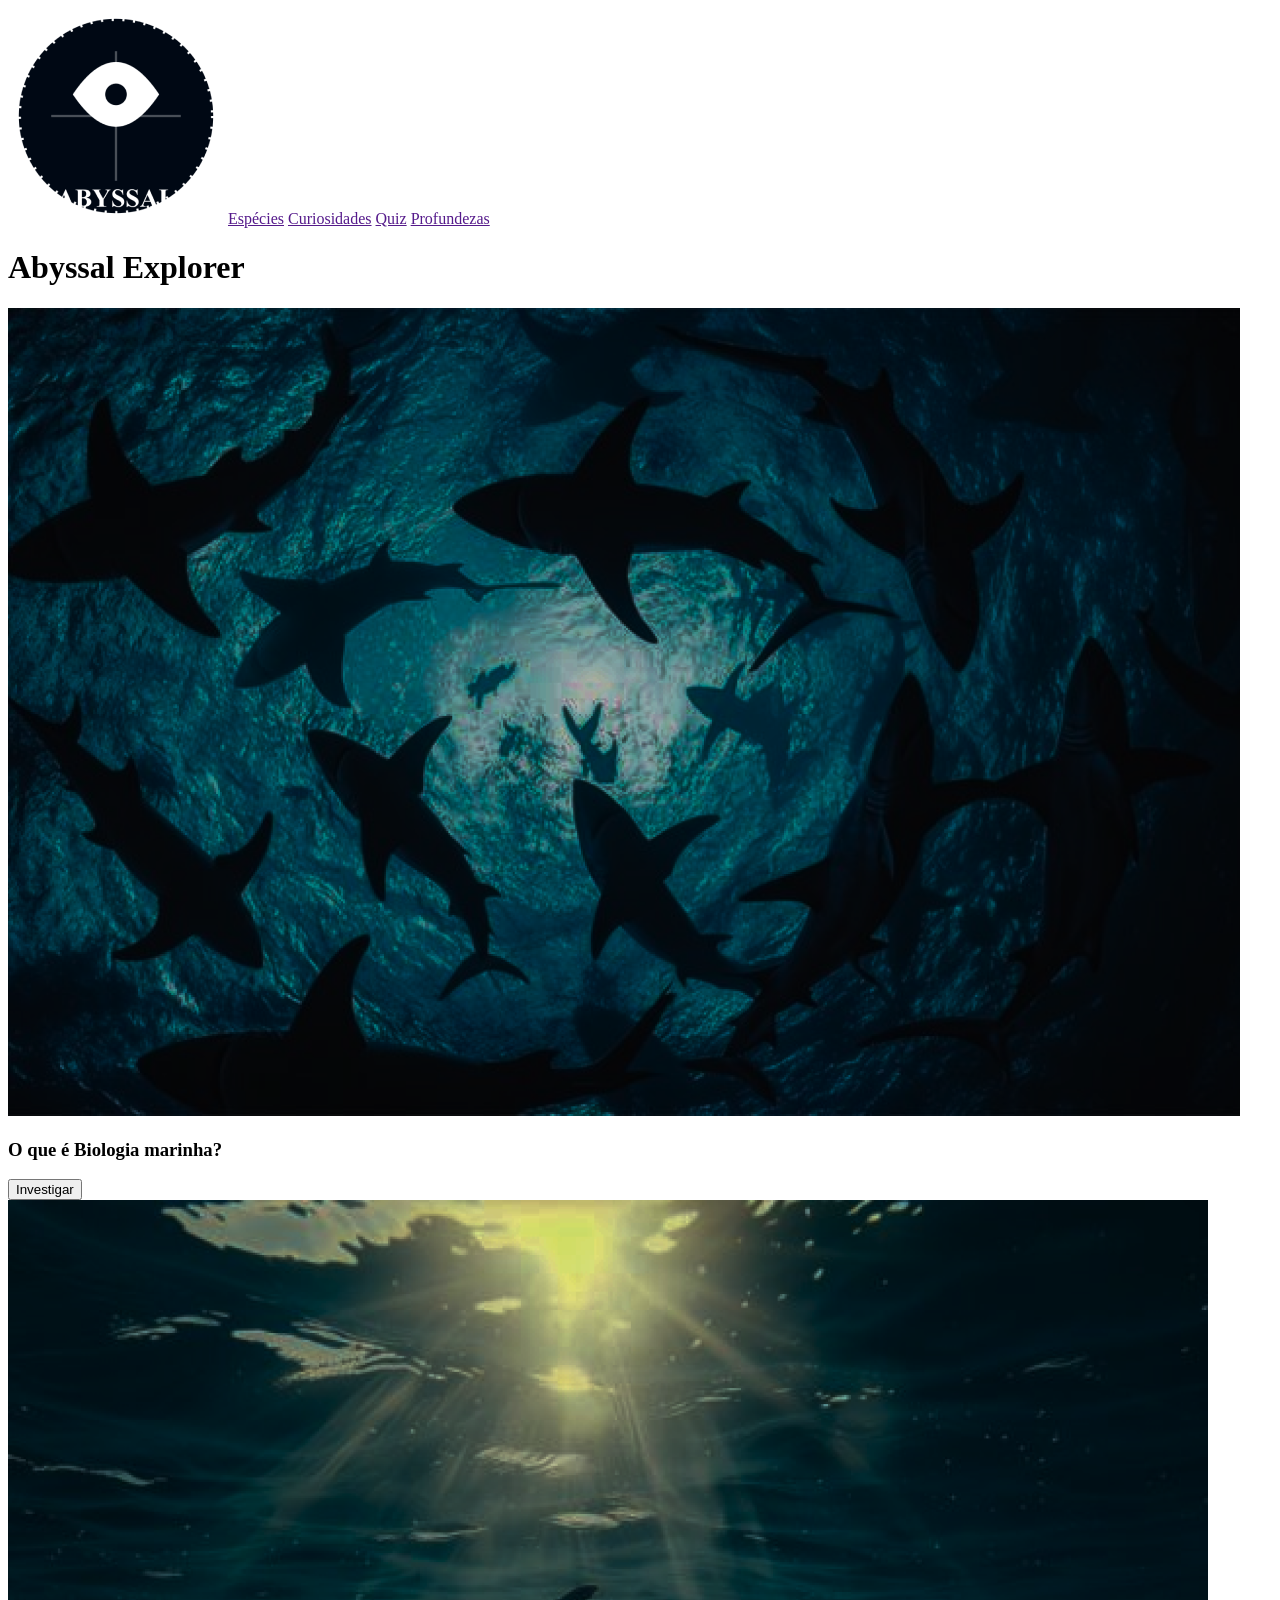
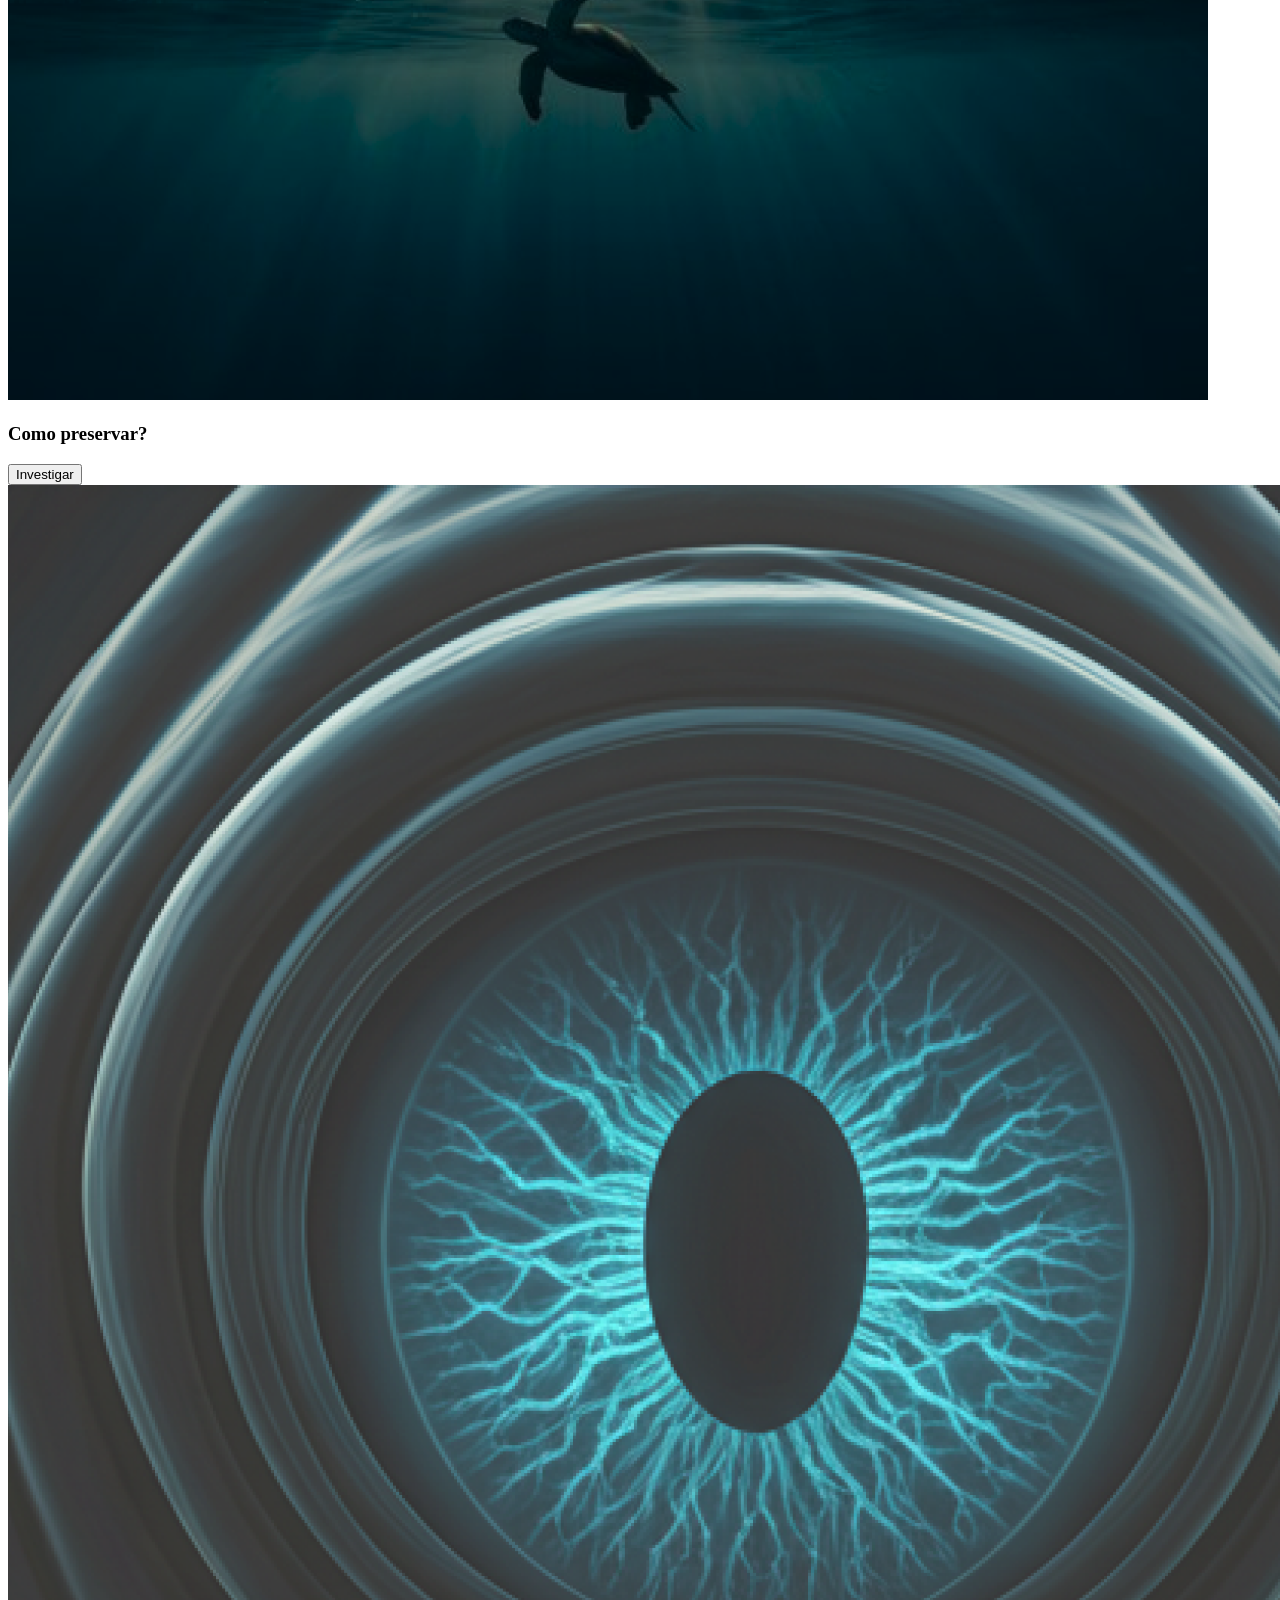
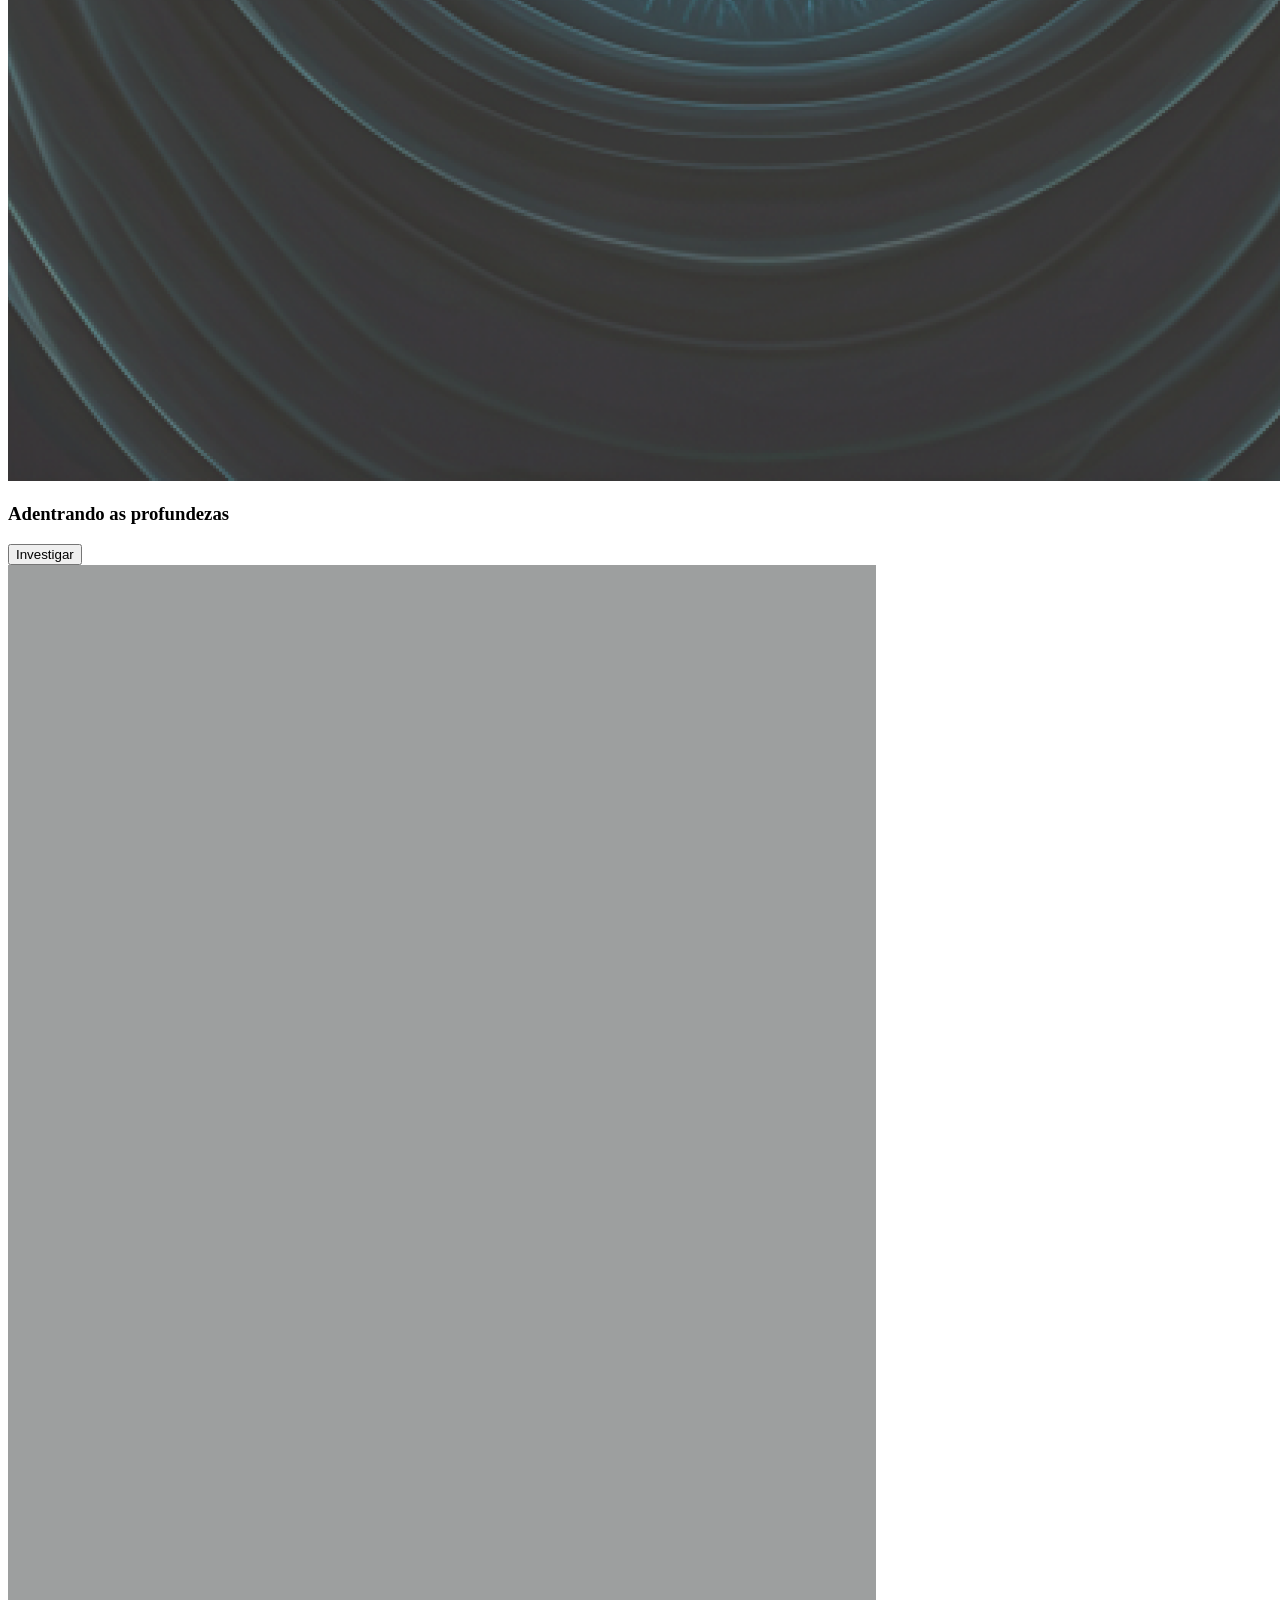
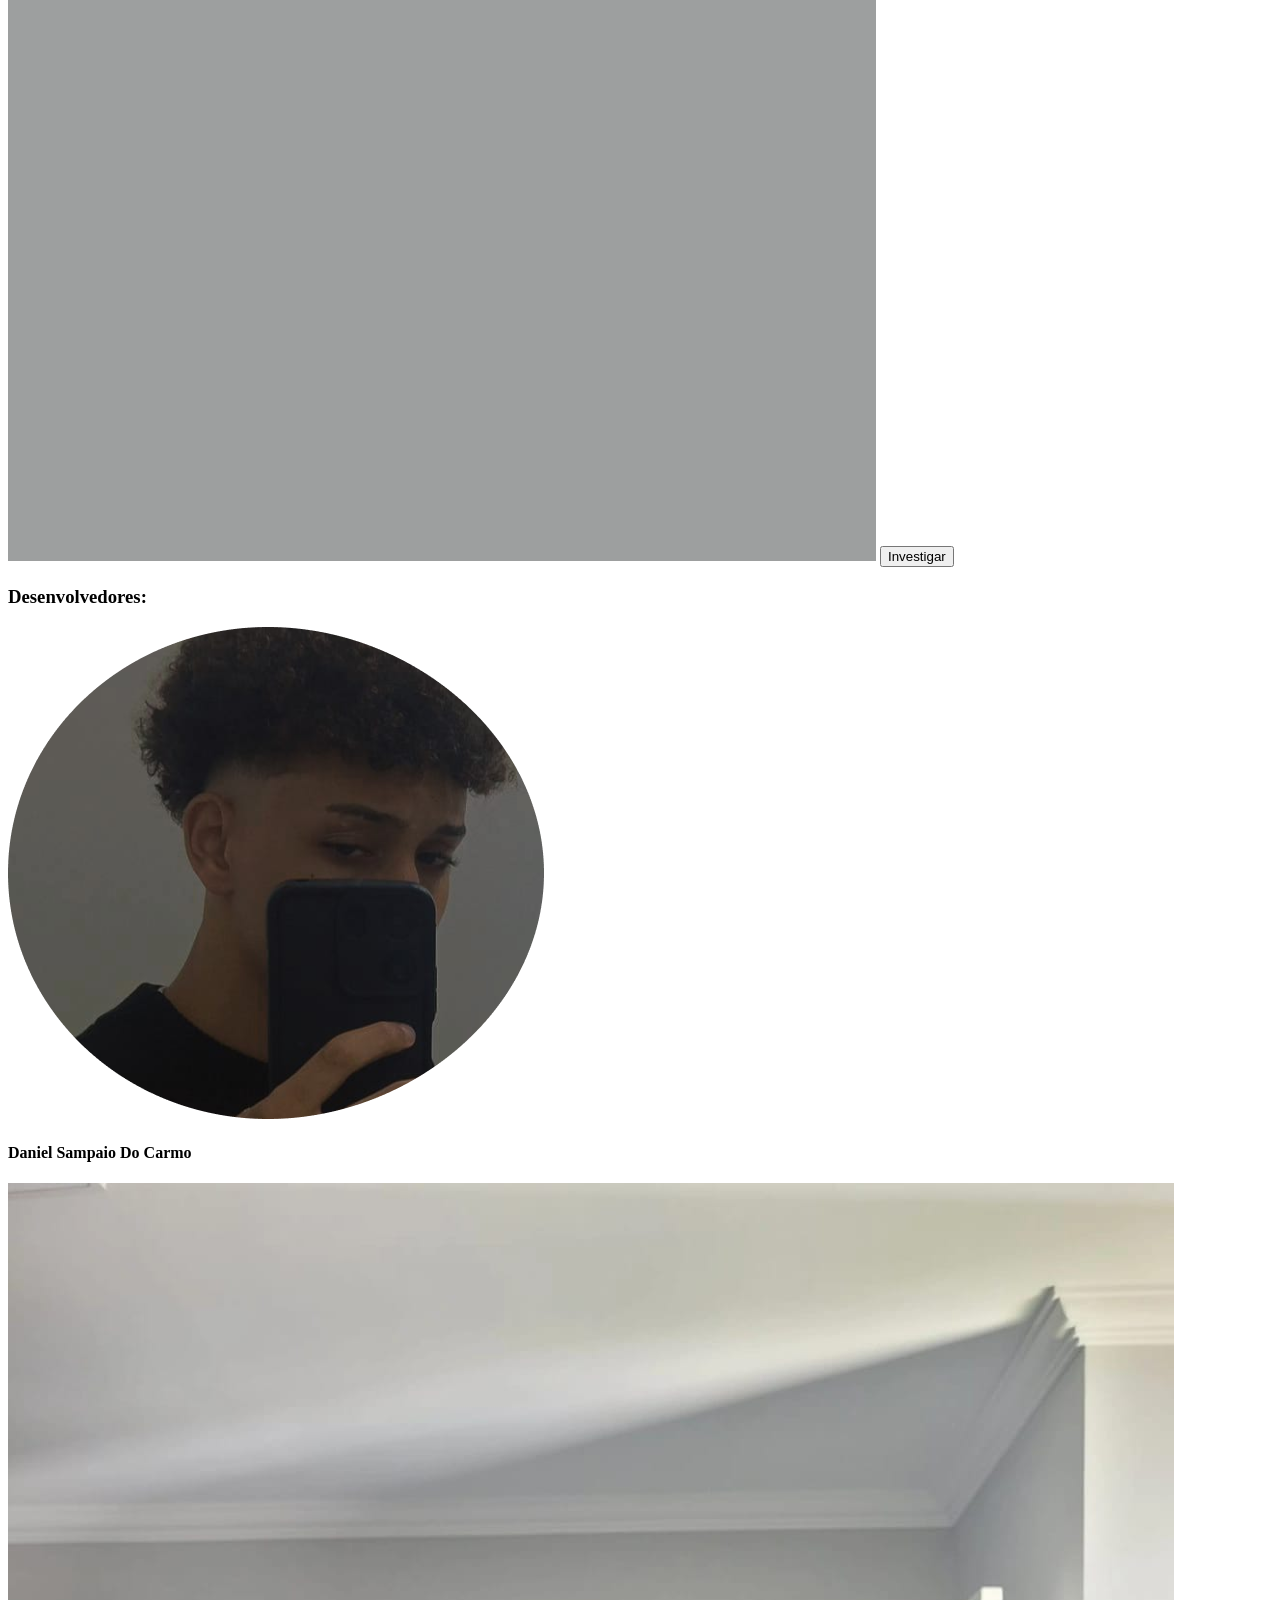
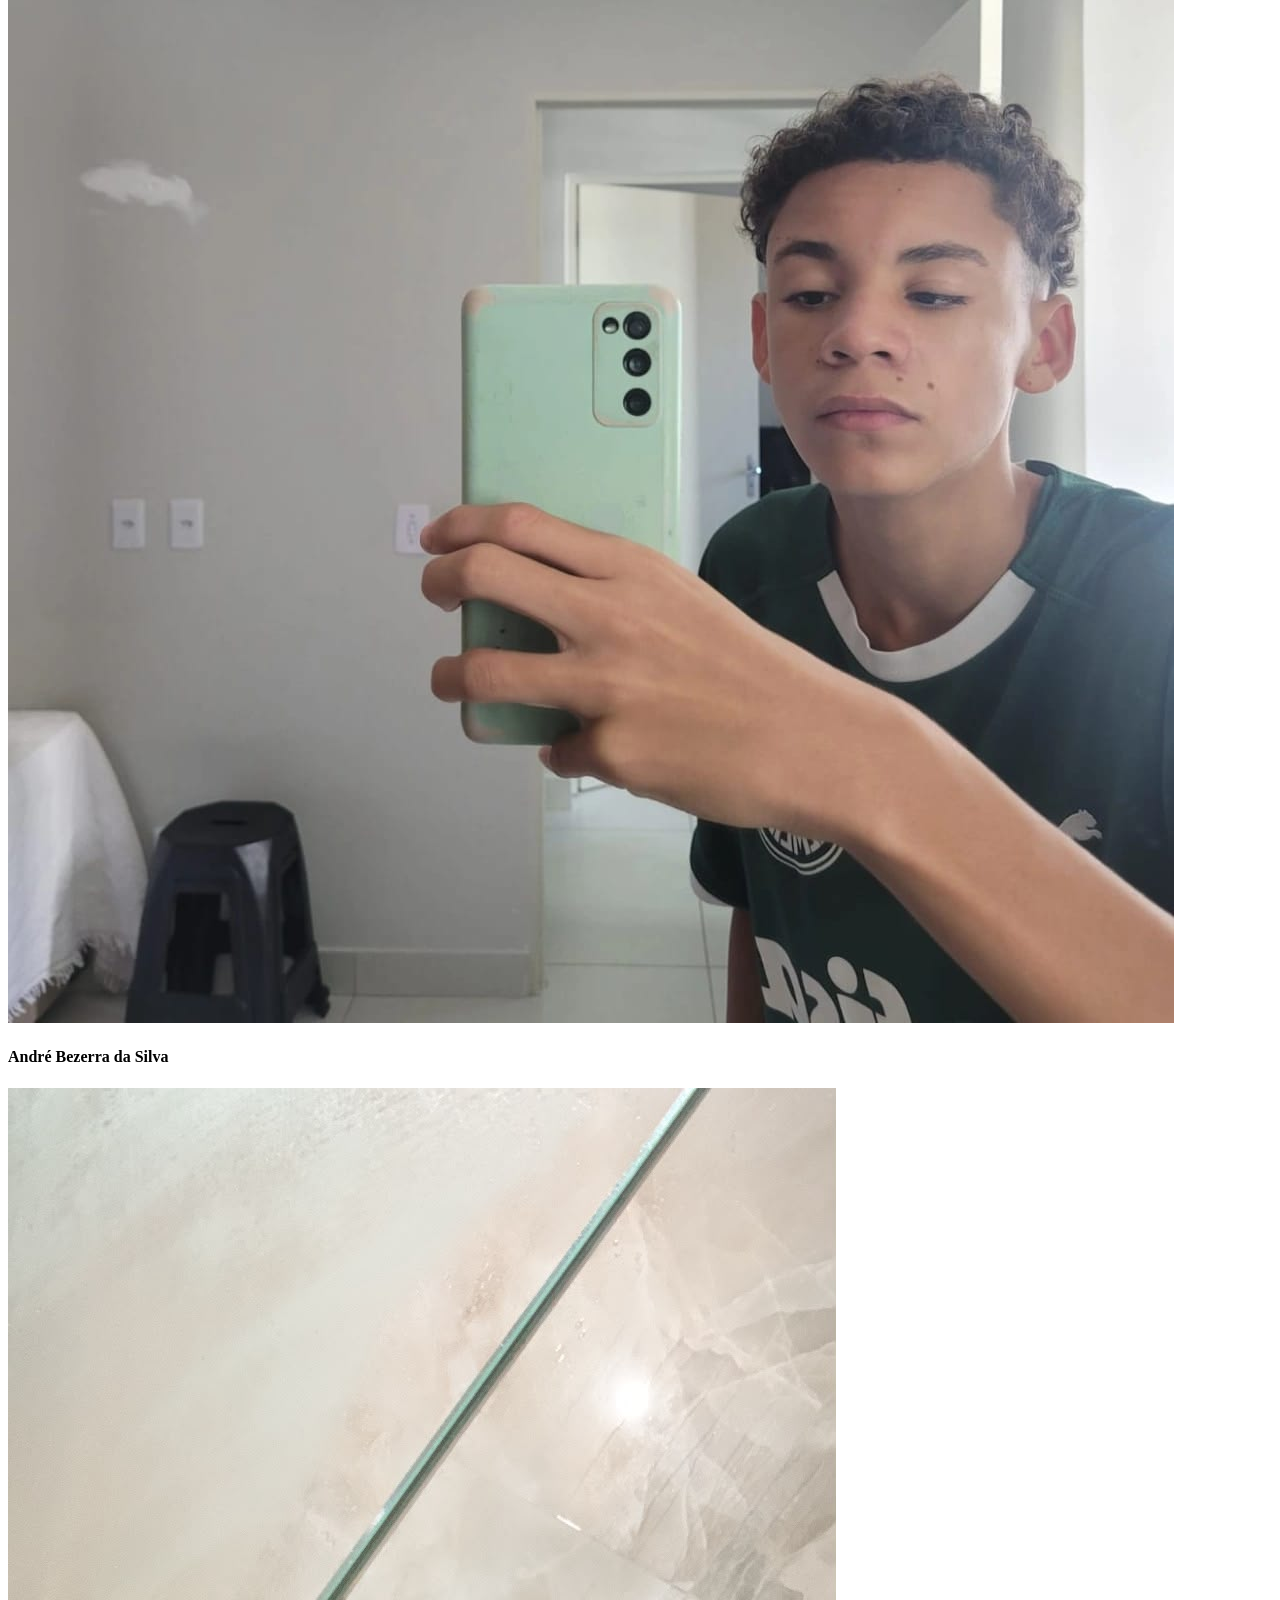
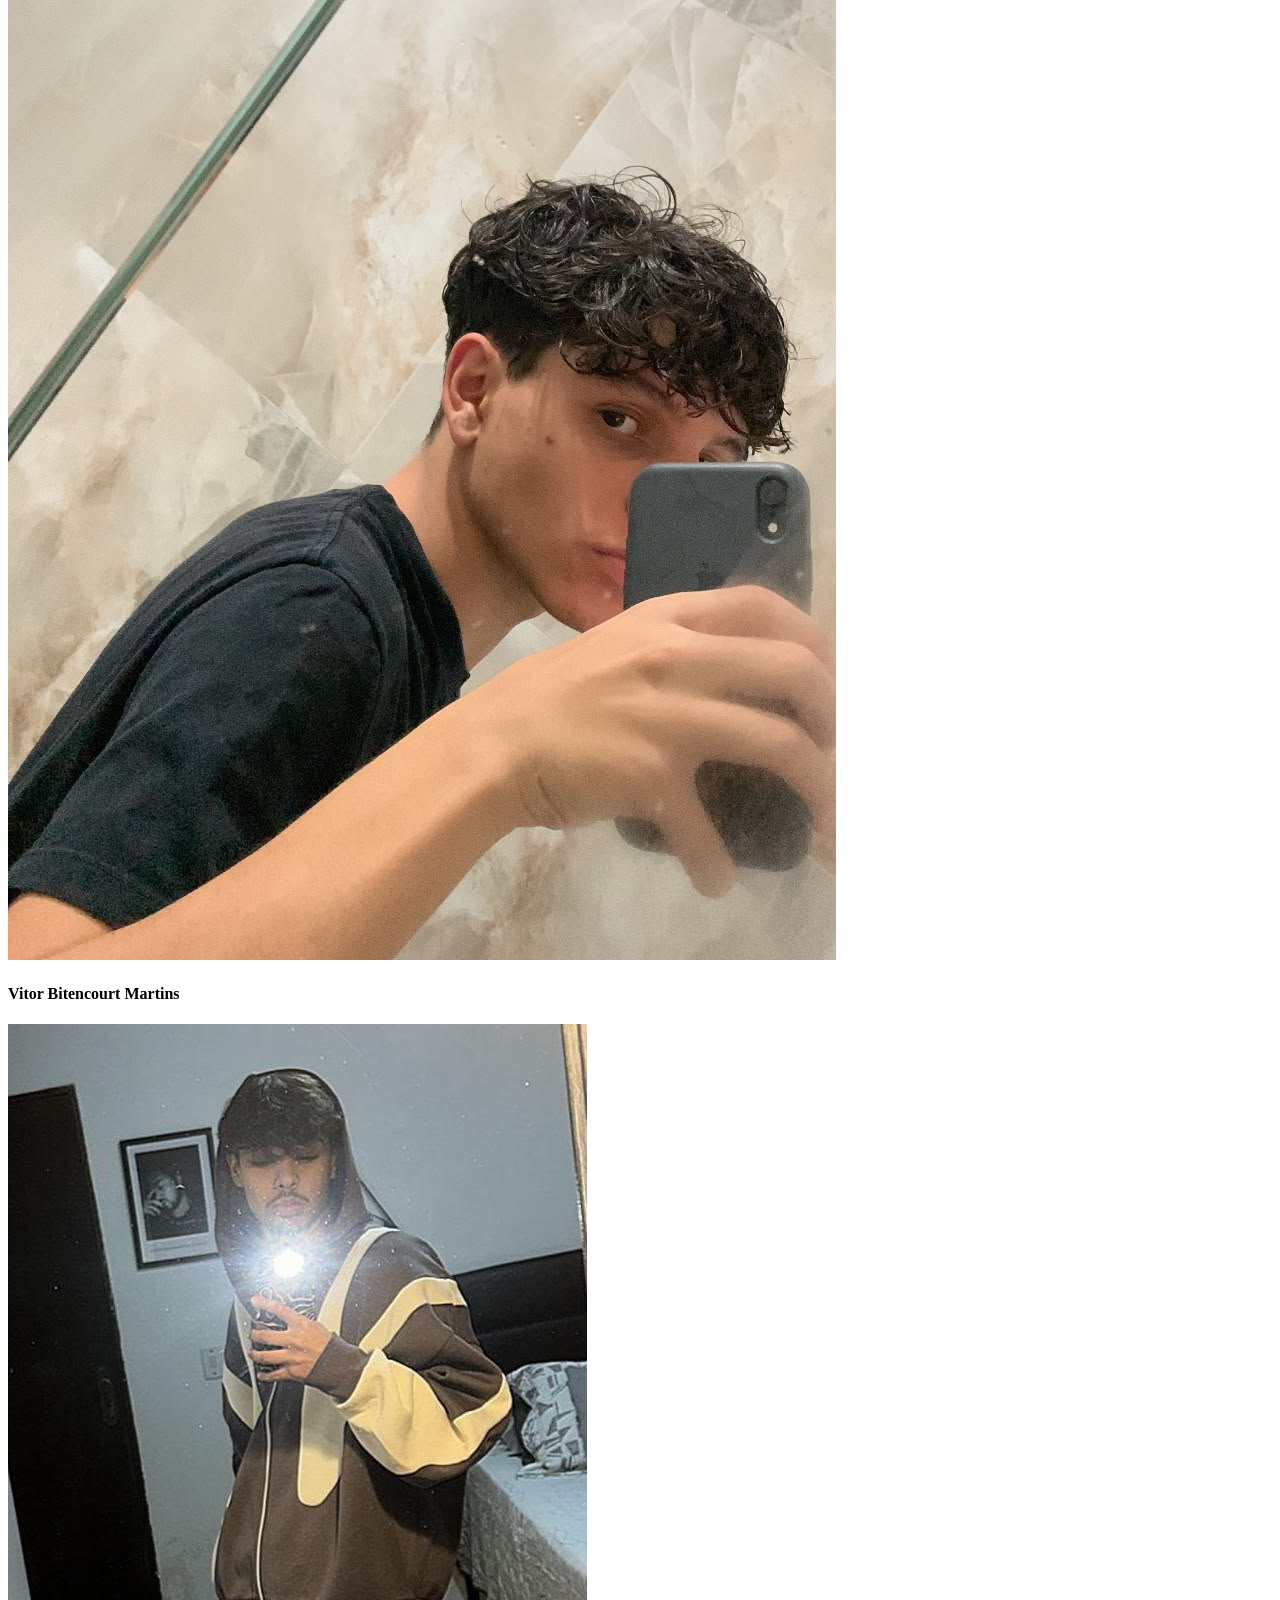
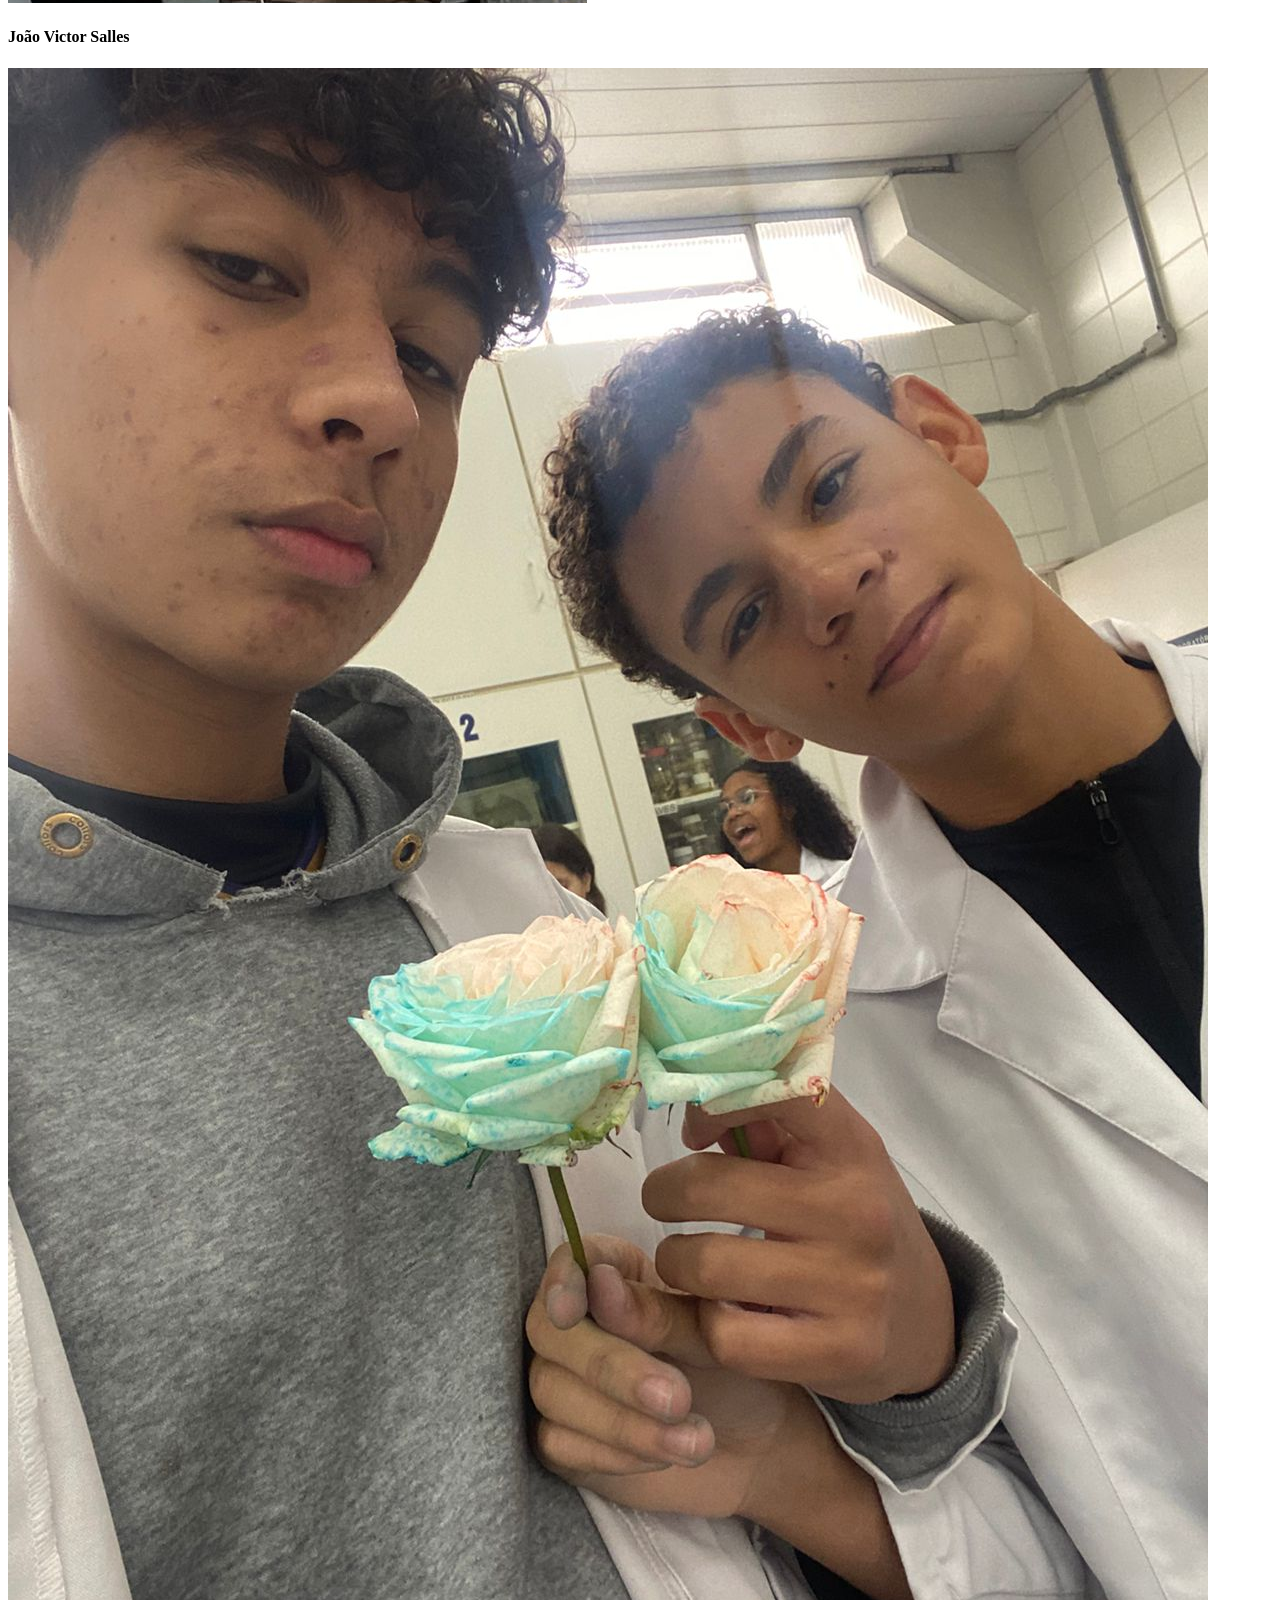
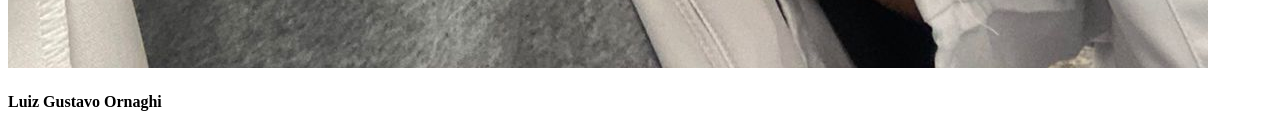
==== index.html @ 2aa4c019 "Finalização do HTML da home - Daniel Sampaiop" ====
<!DOCTYPE html>
<html lang="en">
<head>
    <meta charset="UTF-8">
    <meta name="viewport" content="width=device-width, initial-scale=1.0">
    <title>Home Abyssal</title>
</head>
<body>
<header>
    <img src="./imagens/logo.abyssal.png" alt="">
    <a href="">Espécies</a>
    <a href="">Curiosidades</a>
    <a href="">Quiz</a>
    <a href="">Profundezas</a>
</header>

  <h1>Abyssal
         Explorer</h1>

   <main>
 
<div id="perguntas-iniciais">   
    <div id="div-oq-é-bio">
        <img src="./imagens/tubarões-div-oq-é.png" alt="">
        <h3>O que é Biologia marinha?</h3>
        <button>Investigar</button>
    </div>

    <div id="div-preservaçao">
        <img src="./imagens/tartaruga-preservaçao.png" alt="">
        <h3>Como preservar?</h3>
        <button>Investigar</button>
    </div>
</div>
 
 <div id="perguntas_secundárias">

    <div id="adentrando_profundezas">
        <img src="./imagens/olho_profundezas.png" alt="">
        <h3>Adentrando as profundezas</h3>
        <button>Investigar</button>
    </div>

    <div id="bioluminescencia">
        <img src="./imagens/image.png" alt="">
        <button>Investigar</button>
    </div>

 </div>

  <h3>Desenvolvedores:</h3>
  <div class="desenvolvedores">

     <div id="sampaio">
        <img src="./imagens/Foto_sampaio.png" alt="Daniel_Sampaio">
        <h4>Daniel Sampaio Do Carmo</h4>
     </div>

     <div id="andre">
            <img src="./imagens/andré.jpg" alt="André_bezerra">
        <h4>André Bezerra da Silva</h4>
         </div>

    <div id="vitor">
        <img src="./imagens/vitor.jpg" alt="Vitor_Bitencourt">
        <h4>Vitor Bitencourt Martins</h4>
     </div>

     <div id="salles">
        <img src="./imagens/salles.jpg" alt="João_Victor">
        <h4>João Victor Salles</h4>
     </div>

     <div id="ornaghi">
        <img src="./imagens/ornaghi.jpg" alt="Luiz_Gustavo">
        <h4>Luiz Gustavo Ornaghi</h4>

     </div>



  </div>


   </main>
      

    
</body>
</html>
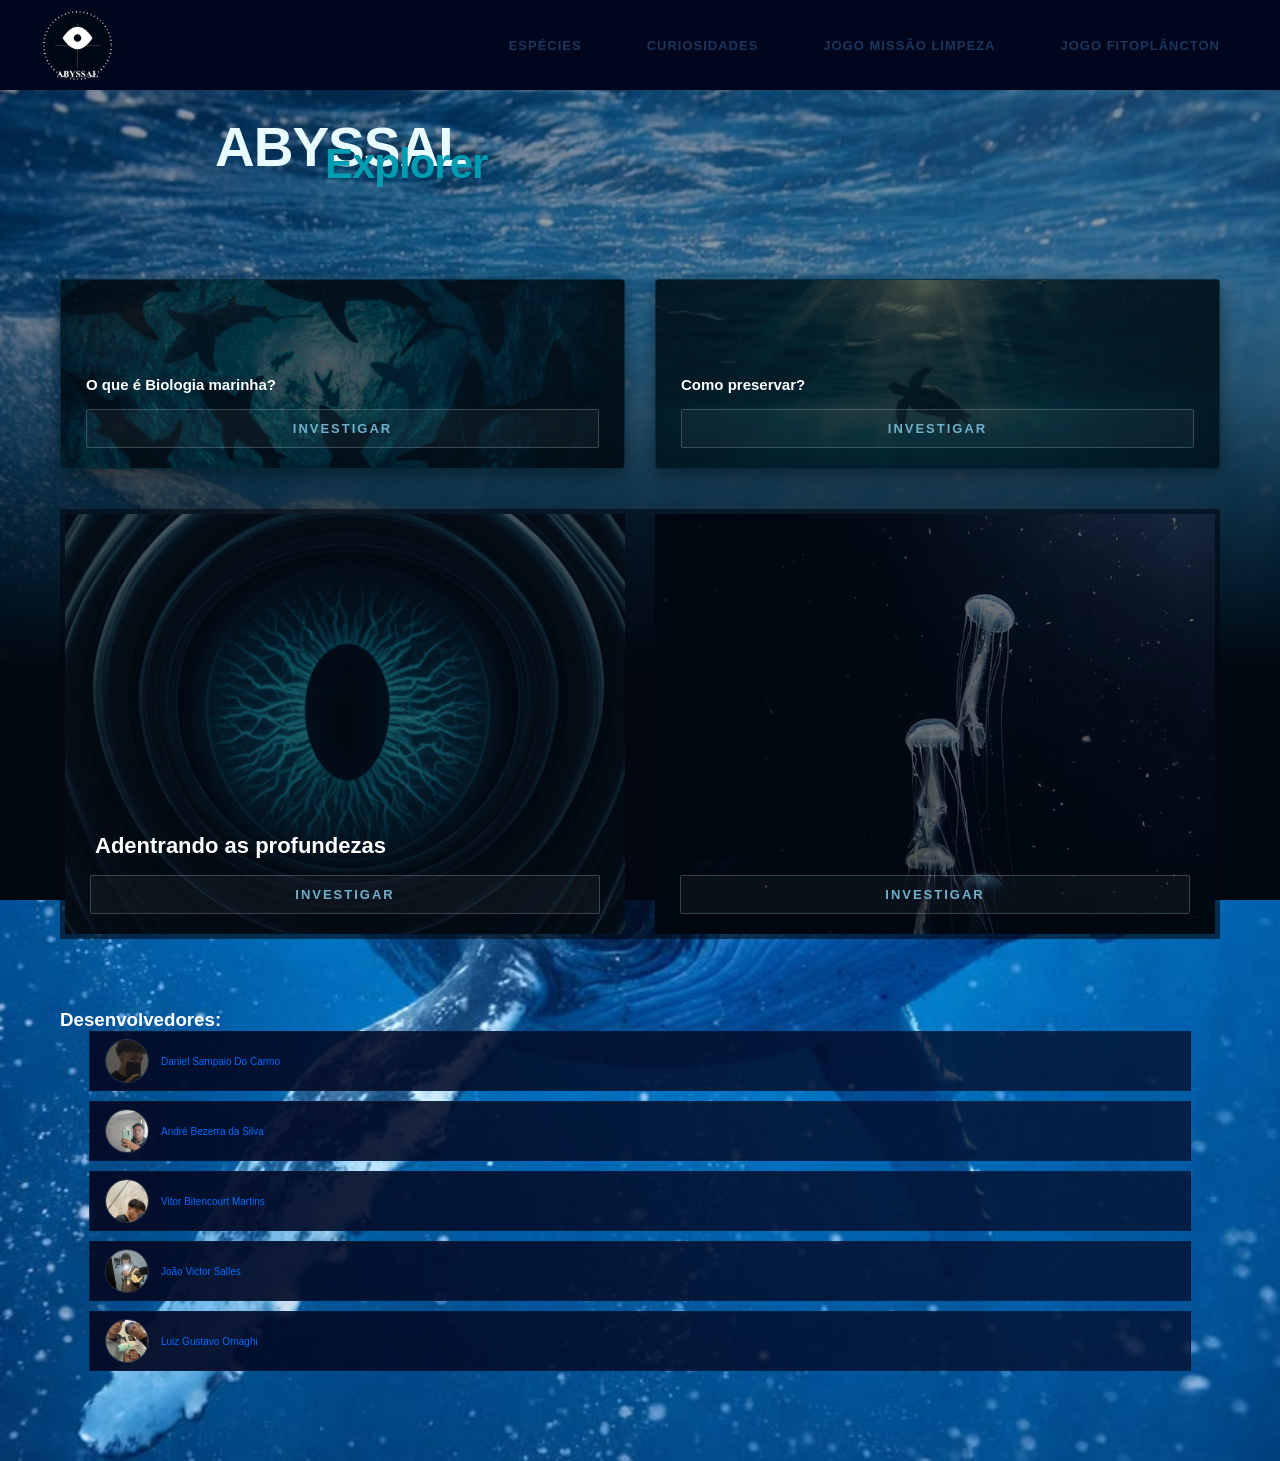
==== commit 9d02a58e: "finalizacao pagina bioluminescencia - Joao Salles" ====
--- a/index.html
+++ b/index.html
@@ -3,19 +3,22 @@
 <head>
     <meta charset="UTF-8">
     <meta name="viewport" content="width=device-width, initial-scale=1.0">
+    <link rel="stylesheet" href="style.css">
     <title>Home Abyssal</title>
 </head>
 <body>
-<header>
-    <img src="./imagens/logo.abyssal.png" alt="">
-    <a href="">Espécies</a>
-    <a href="">Curiosidades</a>
-    <a href="">Quiz</a>
-    <a href="">Profundezas</a>
+<header class="header">
+    <img src="./imagens/logo.abyssal.png" alt="Logo Abyssal">
+    <nav>
+        <a href="#">ESPÉCIES</a>
+        <a href="#">CURIOSIDADES</a>
+        <a href="#">JOGO MISSÃO LIMPEZA</a>
+        <a href="#">JOGO FITOPLÂNCTON</a>
+    </nav>
 </header>
 
   <h1>Abyssal
-         Explorer</h1>
+         </h1>
 
    <main>
  
@@ -42,8 +45,10 @@
     </div>
 
     <div id="bioluminescencia">
-        <img src="./imagens/image.png" alt="">
-        <button>Investigar</button>
+        <img src="./imagens/agua-viva.avif" alt="">
+        <a href="./bioluminescencia.html">
+            <button>Investigar</button>
+        </a>
     </div>
 
  </div>
--- a/style.css
+++ b/style.css
@@ -0,0 +1,463 @@
+
+* {
+    margin: 0;
+    padding: 0;
+    box-sizing: border-box;
+}
+
+html {
+    scroll-behavior: smooth;
+}
+
+
+main {
+    max-width: 1200px;
+    margin: 0 auto;
+    padding: 0 20px 60px 20px;
+    background-repeat: no-repeat;
+    background-position: top center;
+    background-size: 100% auto;
+    background-attachment: fixed; 
+}
+
+body {
+    min-height: 100vh;
+    font-family: Arial, Helvetica, sans-serif;
+    color: white;
+    background-color: #0d325c; 
+    
+    background-image: 
+        linear-gradient(to bottom, rgba(0, 15, 25, 0.4) 30%, #02080f 75%),
+        url("./imagens/baleia1.jpg");
+    
+    background-size: 100% auto; 
+    background-position: top center;
+    background-repeat: no-repeat;
+    background-attachment: fixed;
+}
+
+.header {
+    width: 100%;
+    height: 90px; 
+    display: flex;
+    justify-content: space-between; 
+    align-items: center;
+    padding: 0 40px;
+    background: #01061c; 
+    
+
+    border-bottom: none;
+    position: relative;
+    z-index: 100;
+}
+.header img {
+    height: 75px; 
+    width: auto;
+    object-fit: contain;
+}
+
+.header nav {
+    display: flex;
+    gap: 25px; 
+}
+
+.header nav a {
+    color: #1b365d; 
+    text-decoration: none;
+    font-size: 13px;
+    font-weight: 700;
+    font-family: Arial, sans-serif;
+    text-transform: uppercase; 
+    letter-spacing: 1px;
+    transition: color 0.2s ease;
+}
+
+.header nav a:hover {
+    color: #00d2f0; 
+}
+
+.header a {
+    color: #1b90b7;
+    text-decoration: none;
+    font-size: 14px;
+    font-weight: 600;
+    letter-spacing: 0.5px;
+    transition: 0.3s;
+    padding: 10px 15px;
+}
+
+
+body > h1 {
+    width: 90%;
+    max-width: 850px;
+    margin: 35px auto 110px;
+    font-size: 55px;
+    line-height: 0.8;
+    font-weight: 900;
+    text-transform: uppercase;
+    color: #e8fbff;
+    letter-spacing: -1px;
+    position: relative;
+}
+
+body > h1::first-line {
+    color: #e8fbff;
+}
+
+body > h1::after {
+    content: "Explorer";
+    position: absolute; 
+    left: 110px; 
+    right: 20px;       
+    top: 22px;          
+    color: #009cb1;     
+    font-size: 42px;    
+    font-weight: 800;   
+    letter-spacing: -1px;
+    text-transform: none;
+}
+#perguntas-iniciais {
+    display: grid;
+    grid-template-columns: 1fr 1fr;
+    gap: 30px;
+    margin-bottom: 40px;
+}
+
+#perguntas-iniciais > div {
+    position: relative;
+    height: 190px;
+    overflow: hidden;
+    background: rgba(0, 15, 25, 0.8);
+    border: 1px solid rgba(0, 150, 190, 0.15);
+    box-shadow:
+        0 5px 20px rgba(0, 0, 0, 0.45);
+    transition: 0.3s;
+}
+
+#perguntas-iniciais > div:hover {
+    transform: translateY(-4px);
+    border-color: rgba(0, 210, 240, 0.5);
+    box-shadow:
+        0 8px 25px rgba(0, 160, 200, 0.15);
+}
+
+#perguntas-iniciais img, #perguntas_secundárias img {
+    width: 100%;
+    height: 100%;
+    object-fit: cover;
+    opacity: 0.45;
+    transition: transform 0.4s ease;
+}
+
+#perguntas-iniciais div:hover img, #perguntas_secundárias div:hover img {
+    transform: scale(1.03);
+}
+
+#perguntas-iniciais h3 {
+    position: absolute;
+    bottom: 75px;
+    left: 25px;
+    right: 25px;
+    font-size: 15px;
+    font-weight: 600;
+    color: #ffffff;
+    z-index: 2;
+}
+
+button {
+    position: absolute;
+    bottom: 20px;
+    left: 25px;
+    width: calc(100% - 50px);
+    background: rgba(255, 255, 255, 0.04);
+    border: 1px solid rgba(255, 255, 255, 0.2);
+    color: #6fb0cc;
+    padding: 11px;
+    font-size: 13px;
+    font-weight: 700;
+    letter-spacing: 2px;
+    text-transform: uppercase;
+    cursor: pointer;
+    border-radius: 2px;
+    transition: all 0.3s ease;
+    z-index: 2;
+}
+
+button:hover {
+    background: rgba(111, 176, 204, 0.2);
+    border-color: #6fb0cc;
+    color: #ffffff;
+}
+
+#div-oq-é-bio, #div-preservaçao {
+    position: relative;
+    height: 250px;
+    border-radius: 4px;
+    overflow: hidden;
+    background: #040f21;
+    box-shadow: 0 10px 25px rgba(0,0,0,0.5);
+}
+
+
+#perguntas_secundárias {
+    display: grid;
+    grid-template-columns: 1fr 1fr;
+    padding: 5px;
+    background: rgba(2, 7, 18, 0.6);
+    margin-bottom: 70px;
+    gap: 30px;
+}
+
+#adentrando_profundezas, #bioluminescencia {
+    position: relative;
+    height: 420px;
+    overflow: hidden;
+    background: #030d1c;
+}
+
+
+#perguntas_secundárias h3 {
+    position: absolute;
+    bottom: 75px;
+    left: 30px;
+    right: 30px;
+    font-size: 22px;
+    font-weight: 600;
+    z-index: 2;
+}
+
+
+
+
+.header a {
+    color: #1b90b7;
+    text-decoration: none;
+    font-size: 20px;
+    letter-spacing: 0.3px;
+    transition: 0.3s;
+    padding: 20px;
+}
+
+
+.dev {
+    margin: 0 0 25px 15px;
+    font-size: 28px;
+    font-weight: 800;
+    color: white;
+    letter-spacing: -1px;
+}
+
+.desenvolvedores {
+    width: 95%;
+    margin: 0 auto 30px;
+    display: flex;
+    flex-direction: column;
+    gap: 10px;
+}
+
+.desenvolvedores > div {
+    width: 100%;
+    height: 60px;
+    display: flex;
+    align-items: center;
+    padding: 8px 15px;
+    background:
+    linear-gradient(
+     90deg,
+     rgba(2, 10, 37, 0.95),
+     rgba(3, 12, 42, 0.75)
+    );
+
+    border: 1px solid rgba(0, 100, 160, 0.08);
+    transition: 0.3s;
+}
+
+
+.desenvolvedores img {
+    width: 44px;
+    height: 44px;
+    border-radius: 50%;
+    object-fit: cover;
+    margin-right: 12px;
+    border: 1px solid rgba(255, 255, 255, 0.15);
+}
+
+.desenvolvedores h4 {
+    color: #006cff;
+    font-size: 10px;
+    font-weight: normal;
+    white-space: nowrap;
+}
+
+/* ==========================================
+   FIM DA PÁGINA HOME / INÍCIO DA BIOLUMINESCÊNCIA
+   ========================================== */
+
+.pagina-artigo {
+    background-color: #010610 !important; 
+    background-image: none !important;    
+    margin: 0;
+    padding: 0;
+    box-sizing: border-box;
+}
+
+
+.artigo-container {
+    width: 96%;           
+    max-width: 1600px;     
+    margin: 0 auto;       
+    padding: 20px 10px;    
+    box-sizing: border-box;
+}
+
+.btn-voltar {
+    position: absolute;
+    top: 35px;
+    left: 40px;
+    z-index: 10;
+    color: #00d2f0;
+    text-decoration: none;
+    font-size: 15px;
+    font-weight: bold;
+    transition: color 0.2s;
+    text-shadow: 0 2px 4px rgba(0, 0, 0, 0.9); 
+}
+
+.btn-voltar:hover {
+    color: #ffffff;
+}
+
+
+.artigo-banner {
+    width: 100%;
+    position: relative;
+    margin-bottom: 50px;
+}
+
+.banner-conteudo {
+    width: 100%;
+    min-height: 600px; 
+    background-image: 
+        linear-gradient(to bottom, rgba(1, 6, 16, 0.3) 0%, rgba(1, 6, 16, 0.85) 100%), 
+        url("./imagens/mar-brilha.webp");
+    background-size: cover;
+    background-position: center;
+    background-repeat: no-repeat;
+    display: flex;
+    align-items: center;
+    justify-content: center; 
+    padding: 40px;
+    box-sizing: border-box;
+}
+
+.artigo-banner h1 {
+    font-size: 44px;
+    font-weight: 400; 
+    color: #ffffff;
+    line-height: 1.4;
+    max-width: 950px;
+    text-align: center;
+    text-shadow: 0 2px 12px rgba(0, 0, 0, 0.8);
+    margin: 0;
+}
+
+.legenda-foto {
+    position: absolute;
+    bottom: 20px;
+    right: 40px;
+    font-size: 12px;
+    color: #556c83;
+    font-style: italic;
+    text-shadow: 0 1px 3px rgba(0, 0, 0, 0.8);
+}
+
+.legenda-agua-viva{
+    bottom: 20px;
+    right: 40px;
+    font-size: 12px;
+    color: #556c83;
+    font-style: italic;
+    text-shadow: 0 1px 3px rgba(0, 0, 0, 0.8);
+}
+
+.artigo-texto p {
+    font-size: 16px;
+    line-height: 1.8;
+    color: #b0c4de; 
+    margin-bottom: 25px;
+    text-align: justify;
+}
+
+.artigo-texto h2 {
+    font-size: 24px;
+    color: #ffffff;
+    margin: 45px 0 20px 0;
+    font-weight: 700;
+    letter-spacing: -0.5px;
+}
+
+
+.artigo-imagem-meio {
+    width: 100%;
+    margin: 40px 0;
+}
+
+.artigo-imagem-meio img {
+    width: 100%;
+    height: auto;
+    max-height: 380px;
+    object-fit: cover;
+    border: 1px solid rgba(0, 220, 255, 0.1);
+}
+
+
+.artigo-perfil-container {
+    display: flex;
+    flex-direction: column;
+    align-items: center;
+    gap: 20px;
+    margin: 45px 0;
+}
+
+
+
+.artigo-perfil-container img {
+    width: 100%;
+    max-width: 450px;
+    height: auto;
+    border-radius: 10px;
+}
+
+.artigo-citacao {
+    font-size: 13px;
+    line-height: 1.6;
+    color: #8fa3b5;
+    text-align: center;
+    max-width: 650px;
+    font-style: italic;
+    padding: 0 15px;
+    margin: 0;
+}
+
+
+.caixa-destaque-final {
+    margin: 60px auto 20px;
+    max-width: 580px;
+    border: 1px solid #004766;
+    padding: 22px;
+    background: rgba(0, 20, 40, 0.25);
+    text-align: center;
+}
+
+.caixa-destaque-final p {
+    font-size: 14px;
+    color: #00d2f0;
+    font-style: italic;
+    margin-bottom: 0;
+    line-height: 1.6;
+    text-align: center;
+}
+
+
+
+
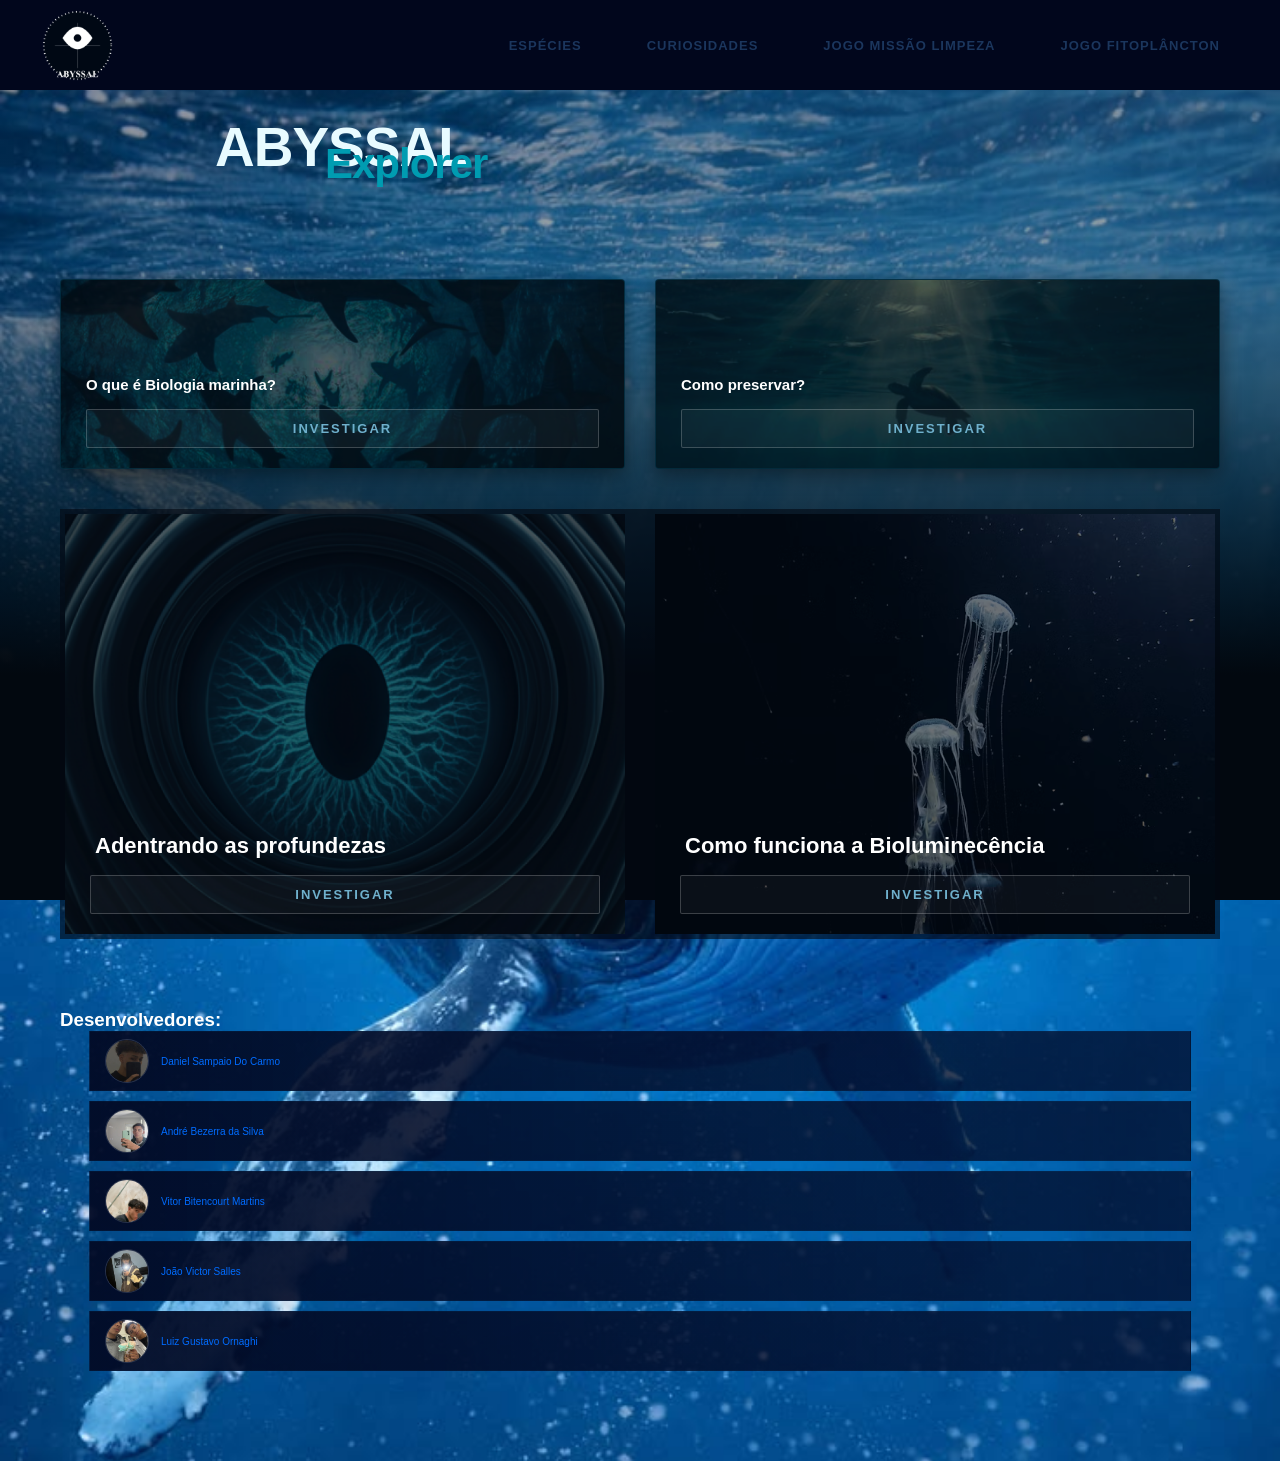
==== commit 679e4b31: "pagina de preservacao finalizada" ====
--- a/index.html
+++ b/index.html
@@ -10,7 +10,7 @@
 <header class="header">
     <img src="./imagens/logo.abyssal.png" alt="Logo Abyssal">
     <nav>
-        <a href="#">ESPÉCIES</a>
+        <a href="./especies.html">ESPÉCIES</a>
         <a href="#">CURIOSIDADES</a>
         <a href="#">JOGO MISSÃO LIMPEZA</a>
         <a href="#">JOGO FITOPLÂNCTON</a>
@@ -26,13 +26,17 @@
     <div id="div-oq-é-bio">
         <img src="./imagens/tubarões-div-oq-é.png" alt="">
         <h3>O que é Biologia marinha?</h3>
-        <button>Investigar</button>
+           <a href="./biologia-marinha.html">
+            <button>Investigar</button>
+        </a>
     </div>
 
     <div id="div-preservaçao">
         <img src="./imagens/tartaruga-preservaçao.png" alt="">
         <h3>Como preservar?</h3>
-        <button>Investigar</button>
+         <a href="./preservacao.html">
+            <button>Investigar</button>
+        </a>
     </div>
 </div>
  
@@ -46,6 +50,7 @@
 
     <div id="bioluminescencia">
         <img src="./imagens/agua-viva.avif" alt="">
+        <h3>Como funciona a Bioluminecência</h3>
         <a href="./bioluminescencia.html">
             <button>Investigar</button>
         </a>
--- a/style.css
+++ b/style.css
@@ -459,5 +459,3 @@
 }
 
 
-
-
